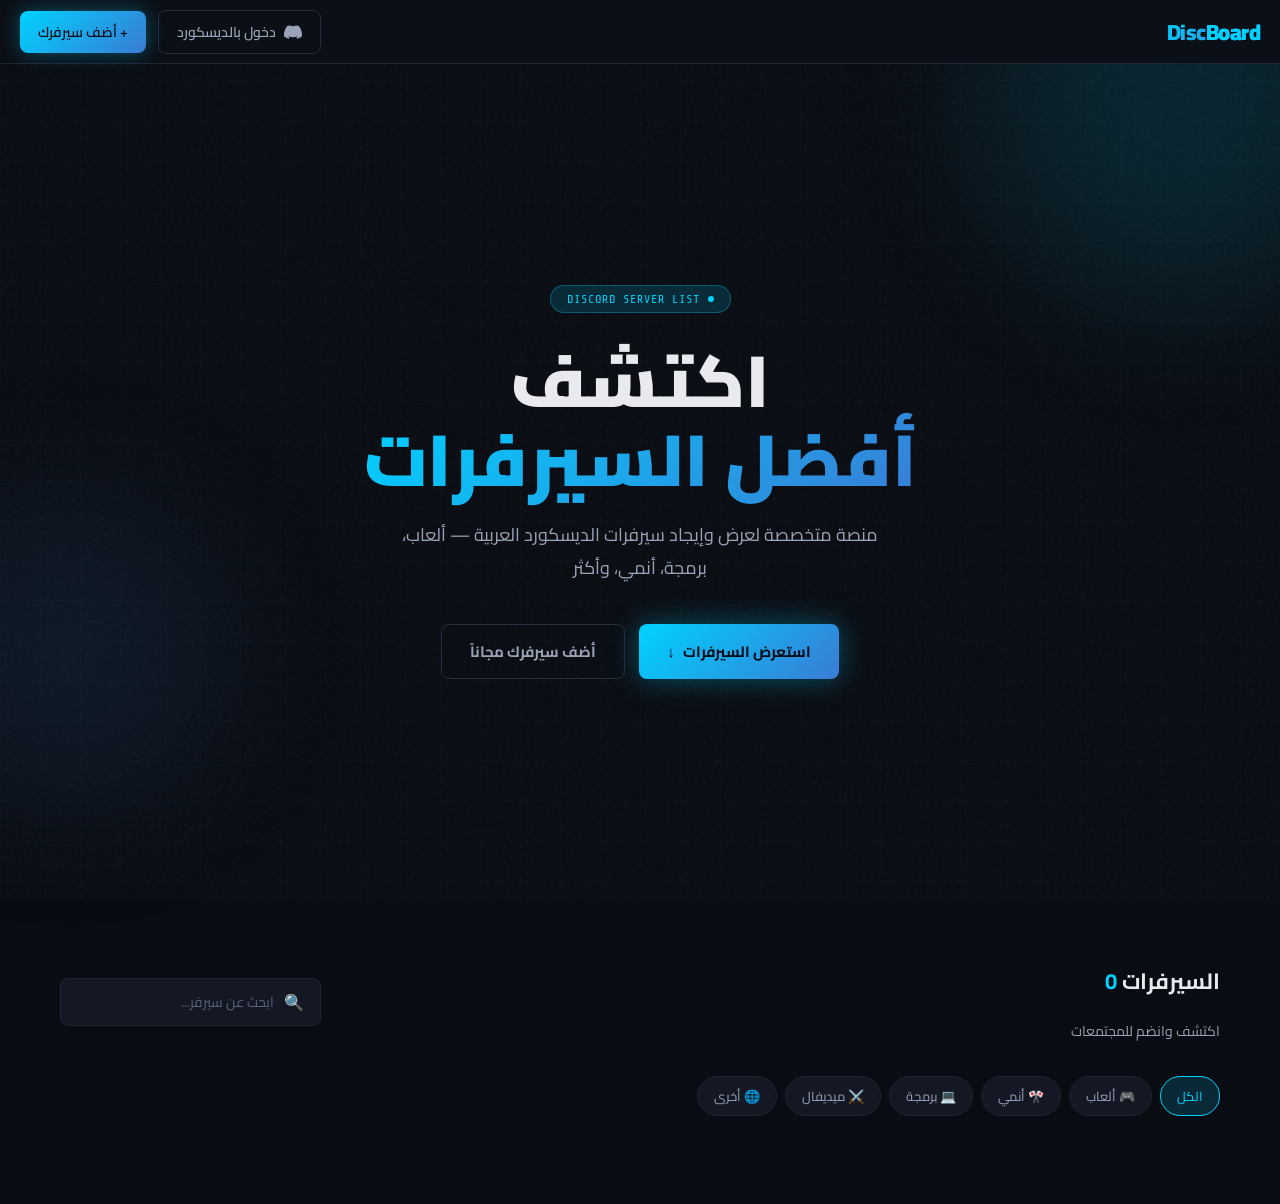
==== index.html @ 9f06c588 "Create index.html" ====
<!DOCTYPE html>
<html lang="ar" dir="rtl">
<head>
<meta charset="UTF-8"/>
<meta name="viewport" content="width=device-width, initial-scale=1.0"/>
<title>DiscBoard — اكتشف سيرفرات الديسكورد</title>
<link rel="stylesheet" href="style.css"/>
</head>
<body>

<div class="noise-overlay"></div>
<div class="grid-bg"></div>
<div class="glow-blob glow-blob-1"></div>
<div class="glow-blob glow-blob-2"></div>

<!-- ── Navbar ── -->
<nav class="navbar">
  <a href="index.html" class="navbar-brand">
    <div class="navbar-logo">Disc<span>Board</span></div>
  </a>
  <div class="navbar-right nav-desktop">
    <div id="user-block" class="hidden"></div>
    <button id="login-btn" class="nav-btn nav-btn-ghost" onclick="handleLogin()">
      <svg width="18" height="18" viewBox="0 0 24 24" fill="currentColor"><path d="M20.317 4.492c-1.53-.69-3.17-1.2-4.885-1.49a.075.075 0 0 0-.079.036c-.21.369-.444.85-.608 1.23a18.566 18.566 0 0 0-5.487 0 12.36 12.36 0 0 0-.617-1.23A.077.077 0 0 0 8.562 3c-1.714.29-3.354.8-4.885 1.491a.07.07 0 0 0-.032.027C.533 9.093-.32 13.555.099 17.961a.08.08 0 0 0 .031.055 20.03 20.03 0 0 0 5.993 2.98.078.078 0 0 0 .084-.026c.462-.62.874-1.275 1.226-1.963.021-.04.001-.088-.041-.104a13.201 13.201 0 0 1-1.872-.878.075.075 0 0 1-.008-.125c.126-.093.252-.19.372-.287a.075.075 0 0 1 .078-.01c3.927 1.764 8.18 1.764 12.061 0a.075.075 0 0 1 .079.009c.12.098.245.195.372.288a.075.075 0 0 1-.006.125c-.598.344-1.22.635-1.873.877a.075.075 0 0 0-.041.105c.36.687.772 1.341 1.225 1.962a.077.077 0 0 0 .084.028 19.963 19.963 0 0 0 6.002-2.981.076.076 0 0 0 .032-.054c.5-5.094-.838-9.52-3.549-13.442a.06.06 0 0 0-.031-.028z"/></svg>
      دخول بالديسكورد
    </button>
    <a id="add-server-btn" href="add-server.html" class="nav-btn nav-btn-primary hidden">
      + أضف سيرفرك
    </a>
  </div>
  <!-- Mobile hamburger -->
  <div class="flex gap-2 nav-mobile-actions" style="display:none;align-items:center;gap:8px">
    <div id="user-block-m" class="hidden"></div>
    <button id="login-btn-m" class="nav-btn nav-btn-ghost btn-sm hidden" onclick="handleLogin()" style="display:flex">
      دخول
    </button>
    <a id="add-btn-m" href="add-server.html" class="nav-btn nav-btn-primary btn-sm hidden">+</a>
  </div>
</nav>

<!-- ── Hero ── -->
<div class="main-content">
  <section class="hero">
    <div class="hero-tag">
      <div class="hero-dot"></div>
      <span class="font-mono">DISCORD SERVER LIST</span>
    </div>
    <h1 class="hero-title">
      اكتشف<br/>
      <span class="highlight">أفضل السيرفرات</span>
    </h1>
    <p class="hero-subtitle">
      منصة متخصصة لعرض وإيجاد سيرفرات الديسكورد العربية —
      ألعاب، برمجة، أنمي، وأكثر
    </p>
    <div class="hero-actions">
      <a href="#servers" class="btn btn-cyber">
        استعرض السيرفرات
        <span>↓</span>
      </a>
      <button class="btn btn-outline" onclick="handleLogin()">
        أضف سيرفرك مجاناً
      </button>
    </div>
  </section>

  <!-- ── Servers Section ── -->
  <section class="section" id="servers">
    <div class="section-header">
      <div>
        <h2 class="section-title">السيرفرات <span id="server-count">0</span></h2>
        <p class="text-muted mt-4" style="font-size:14px">اكتشف وانضم للمجتمعات</p>
      </div>
      <div class="search-bar">
        <span class="search-icon">🔍</span>
        <input type="text" id="search-input" placeholder="ابحث عن سيرفر..."/>
      </div>
    </div>

    <!-- Filter tabs -->
    <div class="filter-tabs">
      <button class="filter-tab active" data-cat="all">الكل</button>
      <button class="filter-tab" data-cat="Gaming">🎮 ألعاب</button>
      <button class="filter-tab" data-cat="Anime">🎌 أنمي</button>
      <button class="filter-tab" data-cat="Dev">💻 برمجة</button>
      <button class="filter-tab" data-cat="Medieval">⚔️ ميديفال</button>
      <button class="filter-tab" data-cat="Other">🌐 أخرى</button>
    </div>

    <!-- Cards grid -->
    <div id="servers-grid" class="cards-grid">
      <!-- loaded by script.js -->
    </div>
  </section>
</div>

<!-- Toast -->
<div id="toast-container"></div>

<!-- Mobile bottom bar (simple) -->
<div class="bottom-nav">
  <div class="bottom-nav-items">
    <a href="index.html" class="bottom-nav-item active">
      <span class="icon">🏠</span>
      <span>الرئيسية</span>
    </a>
    <a href="add-server.html" class="bottom-nav-item">
      <span class="icon">➕</span>
      <span>أضف</span>
    </a>
    <button class="bottom-nav-item" onclick="handleLogin()">
      <span class="icon">👤</span>
      <span>دخول</span>
    </button>
  </div>
</div>

<!-- Mobile nav fix -->
<style>
@media (max-width: 768px) {
  .nav-desktop { display: none !important; }
  .nav-mobile-actions { display: flex !important; }
}
</style>

<script type="module" src="script.js"></script>
</body>
</html>
---- style.css ----
/* ============================================================
   style.css — DiscBoard Cyber-Glow Theme
   Fonts: Cairo (Arabic) + Share Tech Mono (numbers/labels)
   Responsive: Mobile-first with desktop breakpoint at 768px
   ============================================================ */

@import url('https://fonts.googleapis.com/css2?family=Cairo:wght@300;400;600;700;900&family=Share+Tech+Mono&display=swap');

/* ── Variables ── */
:root {
  --bg:         #090c12;
  --bg2:        #0d1017;
  --surface:    #111520;
  --card:       #141824;
  --card2:      #181d2c;
  --border:     #1e2535;
  --border2:    #252d42;

  --cyan:       #00d2ff;
  --cyan-dim:   rgba(0, 210, 255, 0.15);
  --cyan-glow:  rgba(0, 210, 255, 0.35);
  --blue:       #3a7bd5;
  --blue-dim:   rgba(58, 123, 213, 0.15);
  --purple:     #7b5ea7;
  --green:      #00e676;
  --amber:      #ffab40;
  --red:        #ff5252;

  --text:       #e8eaf0;
  --text2:      #9aa3b8;
  --text3:      #596278;

  --sidebar-w:  240px;
  --navbar-h:   64px;
  --radius:     12px;
  --radius-sm:  8px;
  --transition: 0.22s cubic-bezier(0.4, 0, 0.2, 1);
}

/* ── Reset ── */
*, *::before, *::after { box-sizing: border-box; margin: 0; padding: 0; }
html { scroll-behavior: smooth; }

body {
  font-family: 'Cairo', sans-serif;
  background: var(--bg);
  color: var(--text);
  min-height: 100vh;
  overflow-x: hidden;
}

a { color: inherit; text-decoration: none; }
img { max-width: 100%; display: block; }
button { font-family: 'Cairo', sans-serif; cursor: pointer; }
input, textarea, select { font-family: 'Cairo', sans-serif; }

/* ── Scrollbar ── */
::-webkit-scrollbar { width: 5px; height: 5px; }
::-webkit-scrollbar-track { background: var(--bg2); }
::-webkit-scrollbar-thumb { background: var(--border2); border-radius: 3px; }
::-webkit-scrollbar-thumb:hover { background: var(--cyan); }

/* ── Noise overlay ── */
.noise-overlay {
  position: fixed; inset: 0; pointer-events: none; z-index: 0;
  background-image: url("data:image/svg+xml,%3Csvg viewBox='0 0 256 256' xmlns='http://www.w3.org/2000/svg'%3E%3Cfilter id='noise'%3E%3CfeTurbulence type='fractalNoise' baseFrequency='0.9' numOctaves='4' stitchTiles='stitch'/%3E%3C/filter%3E%3Crect width='100%25' height='100%25' filter='url(%23noise)' opacity='0.03'/%3E%3C/svg%3E");
}

/* ── Grid lines bg (desktop only) ── */
.grid-bg {
  position: fixed; inset: 0; pointer-events: none; z-index: 0;
  background-image:
    linear-gradient(rgba(0,210,255,0.02) 1px, transparent 1px),
    linear-gradient(90deg, rgba(0,210,255,0.02) 1px, transparent 1px);
  background-size: 40px 40px;
}

/* ── Glow blob ── */
.glow-blob {
  position: fixed; border-radius: 50%; filter: blur(80px);
  pointer-events: none; z-index: 0; opacity: 0.12;
}
.glow-blob-1 { width: 400px; height: 400px; background: var(--cyan); top: -100px; right: -100px; }
.glow-blob-2 { width: 300px; height: 300px; background: var(--blue); bottom: 100px; left: -80px; }

/* ══════════════════════════════════════════
   NAVBAR
══════════════════════════════════════════ */
.navbar {
  position: fixed; top: 0; left: 0; right: 0;
  height: var(--navbar-h);
  background: rgba(13, 16, 23, 0.92);
  backdrop-filter: blur(16px);
  border-bottom: 1px solid var(--border);
  display: flex; align-items: center;
  justify-content: space-between;
  padding: 0 20px;
  z-index: 100;
}

.navbar-brand {
  display: flex; align-items: center; gap: 10px;
}

.navbar-logo {
  font-size: 22px; font-weight: 900;
  letter-spacing: -0.5px;
  background: linear-gradient(135deg, var(--cyan), var(--blue));
  -webkit-background-clip: text; -webkit-text-fill-color: transparent;
  background-clip: text;
}

.navbar-logo span {
  color: var(--cyan); -webkit-text-fill-color: var(--cyan);
}

.navbar-right {
  display: flex; align-items: center; gap: 12px;
}

.nav-btn {
  display: flex; align-items: center; gap: 8px;
  padding: 8px 18px;
  border-radius: var(--radius-sm);
  font-size: 14px; font-weight: 600;
  transition: var(--transition);
  border: none;
}

.nav-btn-primary {
  background: linear-gradient(135deg, var(--cyan), var(--blue));
  color: #0a0c14;
  box-shadow: 0 0 20px var(--cyan-glow);
}
.nav-btn-primary:hover { opacity: 0.88; transform: translateY(-1px); }

.nav-btn-ghost {
  background: transparent;
  border: 1px solid var(--border2);
  color: var(--text2);
}
.nav-btn-ghost:hover { border-color: var(--cyan); color: var(--cyan); }

.nav-mobile-menu {
  display: none;
  background: transparent; border: 1px solid var(--border2);
  color: var(--text2); padding: 8px;
  border-radius: var(--radius-sm);
  transition: var(--transition);
}
.nav-mobile-menu:hover { border-color: var(--cyan); color: var(--cyan); }

/* ── Avatar ── */
.avatar {
  width: 36px; height: 36px; border-radius: 50%;
  border: 2px solid var(--cyan);
  box-shadow: 0 0 10px var(--cyan-dim);
  object-fit: cover;
}

.avatar-placeholder {
  width: 36px; height: 36px; border-radius: 50%;
  background: var(--card2);
  border: 2px solid var(--border2);
  display: flex; align-items: center; justify-content: center;
  font-size: 14px; font-weight: 700; color: var(--cyan);
  font-family: 'Share Tech Mono', monospace;
}

/* ══════════════════════════════════════════
   SIDEBAR (dashboard only)
══════════════════════════════════════════ */
.sidebar {
  position: fixed; top: var(--navbar-h); right: 0;
  width: var(--sidebar-w);
  height: calc(100vh - var(--navbar-h));
  background: rgba(13, 16, 23, 0.96);
  border-left: 1px solid var(--border);
  padding: 24px 0;
  display: flex; flex-direction: column;
  z-index: 90;
  overflow-y: auto;
  transition: transform var(--transition);
}

.sidebar.mobile-hidden { transform: translateX(100%); }

.sidebar-section { padding: 0 16px; margin-bottom: 8px; }

.sidebar-label {
  font-size: 10px; font-weight: 700;
  color: var(--text3); text-transform: uppercase;
  letter-spacing: 2px;
  font-family: 'Share Tech Mono', monospace;
  padding: 0 8px; margin-bottom: 6px;
}

.sidebar-link {
  display: flex; align-items: center; gap: 12px;
  padding: 10px 12px; border-radius: var(--radius-sm);
  color: var(--text2); font-size: 14px; font-weight: 600;
  transition: var(--transition); cursor: pointer;
  border: 1px solid transparent;
}

.sidebar-link:hover {
  background: var(--cyan-dim);
  color: var(--cyan);
  border-color: rgba(0,210,255,0.2);
}

.sidebar-link.active {
  background: var(--cyan-dim);
  color: var(--cyan);
  border-color: rgba(0,210,255,0.3);
  box-shadow: inset 3px 0 0 var(--cyan);
}

.sidebar-icon { font-size: 18px; width: 22px; text-align: center; }

.sidebar-badge {
  margin-right: auto; padding: 2px 8px;
  background: rgba(0,210,255,0.15);
  border: 1px solid rgba(0,210,255,0.3);
  color: var(--cyan); border-radius: 20px;
  font-size: 11px; font-family: 'Share Tech Mono', monospace;
}

.sidebar-divider {
  height: 1px; background: var(--border);
  margin: 12px 16px;
}

/* ══════════════════════════════════════════
   MAIN CONTENT
══════════════════════════════════════════ */
.main-content {
  padding-top: var(--navbar-h);
}

/* Dashboard layout */
.dashboard-layout {
  margin-right: var(--sidebar-w);
  padding: 32px 28px;
  min-height: calc(100vh - var(--navbar-h));
}

/* ══════════════════════════════════════════
   HERO (index.html)
══════════════════════════════════════════ */
.hero {
  min-height: calc(100vh - var(--navbar-h));
  display: flex; flex-direction: column;
  align-items: center; justify-content: center;
  text-align: center;
  padding: 60px 20px;
  position: relative;
}

.hero-tag {
  display: inline-flex; align-items: center; gap: 8px;
  padding: 6px 16px;
  background: var(--cyan-dim);
  border: 1px solid rgba(0,210,255,0.3);
  border-radius: 20px;
  font-size: 12px; color: var(--cyan);
  font-family: 'Share Tech Mono', monospace;
  letter-spacing: 1px;
  margin-bottom: 28px;
  animation: fadeDown 0.6s ease both;
}

.hero-dot { width: 6px; height: 6px; border-radius: 50%; background: var(--cyan); animation: pulse 2s infinite; }
@keyframes pulse { 0%,100%{opacity:1;} 50%{opacity:0.3;} }

.hero-title {
  font-size: clamp(36px, 7vw, 72px);
  font-weight: 900; line-height: 1.1;
  margin-bottom: 20px;
  animation: fadeDown 0.6s 0.1s ease both;
}

.hero-title .highlight {
  background: linear-gradient(135deg, var(--cyan), var(--blue));
  -webkit-background-clip: text; -webkit-text-fill-color: transparent;
  background-clip: text;
}

.hero-subtitle {
  font-size: clamp(14px, 2.5vw, 18px);
  color: var(--text2); max-width: 520px;
  line-height: 1.8; margin-bottom: 40px;
  animation: fadeDown 0.6s 0.2s ease both;
}

.hero-actions {
  display: flex; flex-wrap: wrap; gap: 14px; justify-content: center;
  animation: fadeDown 0.6s 0.3s ease both;
}

@keyframes fadeDown {
  from { opacity:0; transform: translateY(-14px); }
  to   { opacity:1; transform: translateY(0); }
}

/* ── CTA Button ── */
.btn {
  display: inline-flex; align-items: center; gap: 8px;
  padding: 12px 28px; border-radius: var(--radius-sm);
  font-size: 15px; font-weight: 700;
  transition: var(--transition); border: none;
}

.btn-cyber {
  background: linear-gradient(135deg, var(--cyan), var(--blue));
  color: #080b14;
  box-shadow: 0 0 30px var(--cyan-glow);
}
.btn-cyber:hover { transform: translateY(-2px); box-shadow: 0 0 45px var(--cyan-glow); }
.btn-cyber:active { transform: translateY(0); }

.btn-outline {
  background: transparent;
  border: 1px solid var(--border2);
  color: var(--text2);
}
.btn-outline:hover { border-color: var(--cyan); color: var(--cyan); background: var(--cyan-dim); }

.btn-danger {
  background: rgba(255,82,82,0.1);
  border: 1px solid rgba(255,82,82,0.3);
  color: var(--red);
}
.btn-danger:hover { background: rgba(255,82,82,0.2); }

.btn-sm { padding: 7px 16px; font-size: 13px; }

/* ══════════════════════════════════════════
   SERVER CARDS GRID
══════════════════════════════════════════ */
.section {
  padding: 60px 20px;
  max-width: 1200px; margin: 0 auto;
}

.section-header {
  display: flex; align-items: center; justify-content: space-between;
  margin-bottom: 32px; flex-wrap: wrap; gap: 12px;
}

.section-title {
  font-size: 22px; font-weight: 700;
}

.section-title span { color: var(--cyan); }

/* Filter tabs */
.filter-tabs {
  display: flex; flex-wrap: wrap; gap: 8px;
  margin-bottom: 28px;
}

.filter-tab {
  padding: 7px 16px;
  background: var(--card);
  border: 1px solid var(--border);
  border-radius: 20px;
  font-size: 13px; color: var(--text2);
  cursor: pointer; transition: var(--transition);
}
.filter-tab:hover, .filter-tab.active {
  border-color: var(--cyan); color: var(--cyan);
  background: var(--cyan-dim);
}

/* Search bar */
.search-bar {
  display: flex; align-items: center; gap: 10px;
  background: var(--card);
  border: 1px solid var(--border);
  border-radius: var(--radius-sm);
  padding: 0 16px;
  max-width: 320px;
  transition: var(--transition);
}
.search-bar:focus-within { border-color: var(--cyan); box-shadow: 0 0 0 2px var(--cyan-dim); }
.search-bar input {
  flex: 1; background: transparent;
  border: none; outline: none;
  color: var(--text); font-size: 14px;
  padding: 10px 0;
}
.search-bar input::placeholder { color: var(--text3); }
.search-icon { color: var(--text3); font-size: 16px; }

/* Cards grid */
.cards-grid {
  display: grid;
  grid-template-columns: repeat(auto-fill, minmax(280px, 1fr));
  gap: 20px;
}

.server-card {
  background: var(--card);
  border: 1px solid var(--border);
  border-radius: var(--radius);
  overflow: hidden;
  transition: var(--transition);
  position: relative;
  cursor: pointer;
}

.server-card::before {
  content: '';
  position: absolute; inset: 0;
  border-radius: var(--radius);
  background: linear-gradient(135deg, var(--cyan-dim), transparent);
  opacity: 0; transition: var(--transition);
}

.server-card:hover {
  border-color: var(--cyan);
  transform: translateY(-4px);
  box-shadow: 0 8px 32px rgba(0,0,0,0.4), 0 0 20px var(--cyan-dim);
}
.server-card:hover::before { opacity: 1; }

.card-banner {
  height: 80px;
  background: linear-gradient(135deg, #0d1a2e, #1a0d2e);
  position: relative; overflow: hidden;
}
.card-banner::after {
  content: '';
  position: absolute; inset: 0;
  background: linear-gradient(135deg, rgba(0,210,255,0.1), rgba(123,94,167,0.1));
}

.card-icon {
  position: absolute; bottom: -20px; right: 20px;
  width: 52px; height: 52px; border-radius: 14px;
  border: 3px solid var(--card);
  background: var(--card2);
  display: flex; align-items: center; justify-content: center;
  font-size: 22px; z-index: 1;
  overflow: hidden;
}
.card-icon img { width: 100%; height: 100%; object-fit: cover; border-radius: 11px; }

.card-body { padding: 28px 16px 16px; }

.card-top {
  display: flex; align-items: flex-start;
  justify-content: space-between; margin-bottom: 8px;
}

.card-name {
  font-size: 16px; font-weight: 700; line-height: 1.3;
}

.card-category {
  padding: 3px 10px;
  border-radius: 20px; font-size: 11px;
  font-family: 'Share Tech Mono', monospace;
  white-space: nowrap;
}
.cat-gaming  { background: rgba(0,230,118,0.12); color: var(--green); border: 1px solid rgba(0,230,118,0.25); }
.cat-anime   { background: rgba(255,171,64,0.12); color: var(--amber); border: 1px solid rgba(255,171,64,0.25); }
.cat-dev     { background: rgba(0,210,255,0.12);  color: var(--cyan);  border: 1px solid rgba(0,210,255,0.25); }
.cat-other   { background: rgba(123,94,167,0.12); color: #b39ddb;      border: 1px solid rgba(123,94,167,0.25); }
.cat-medieval{ background: rgba(255,171,64,0.12); color: var(--amber); border: 1px solid rgba(255,171,64,0.25); }

.card-desc {
  font-size: 13px; color: var(--text2); line-height: 1.6;
  margin-bottom: 16px; display: -webkit-box;
  -webkit-line-clamp: 2; -webkit-box-orient: vertical; overflow: hidden;
}

.card-footer {
  display: flex; align-items: center; justify-content: space-between;
  padding-top: 12px; border-top: 1px solid var(--border);
}

.card-members {
  font-size: 12px; color: var(--text3);
  font-family: 'Share Tech Mono', monospace;
  display: flex; align-items: center; gap: 5px;
}
.members-dot { width: 6px; height: 6px; border-radius: 50%; background: var(--green); }

.card-join {
  display: flex; align-items: center; gap: 6px;
  padding: 6px 14px; border-radius: 6px;
  font-size: 12px; font-weight: 700;
  background: var(--cyan-dim);
  border: 1px solid rgba(0,210,255,0.3);
  color: var(--cyan);
  transition: var(--transition);
}
.card-join:hover { background: var(--cyan); color: #080b14; }

/* ══════════════════════════════════════════
   STAT CARDS
══════════════════════════════════════════ */
.stats-grid {
  display: grid;
  grid-template-columns: repeat(auto-fit, minmax(200px, 1fr));
  gap: 16px; margin-bottom: 28px;
}

.stat-card {
  background: var(--card);
  border: 1px solid var(--border);
  border-radius: var(--radius);
  padding: 22px 22px;
  position: relative; overflow: hidden;
  transition: var(--transition);
}
.stat-card:hover { border-color: var(--border2); transform: translateY(-2px); }

.stat-card::after {
  content: '';
  position: absolute; top: 0; left: 0; right: 0;
  height: 2px;
  background: linear-gradient(90deg, var(--cyan), var(--blue));
}

.stat-icon {
  font-size: 28px; margin-bottom: 12px;
  display: flex; align-items: center; justify-content: center;
  width: 52px; height: 52px;
  background: var(--cyan-dim);
  border-radius: var(--radius-sm);
  border: 1px solid rgba(0,210,255,0.2);
}

.stat-value {
  font-size: 32px; font-weight: 900;
  color: var(--cyan);
  font-family: 'Share Tech Mono', monospace;
  line-height: 1;
}

.stat-label {
  font-size: 13px; color: var(--text2); margin-top: 6px;
}

.stat-sub {
  font-size: 11px; color: var(--text3); margin-top: 4px;
  font-family: 'Share Tech Mono', monospace;
}

/* ══════════════════════════════════════════
   TABLE
══════════════════════════════════════════ */
.panel {
  background: var(--card);
  border: 1px solid var(--border);
  border-radius: var(--radius);
  overflow: hidden;
  margin-bottom: 24px;
}

.panel-header {
  display: flex; align-items: center; justify-content: space-between;
  padding: 18px 22px;
  border-bottom: 1px solid var(--border);
}

.panel-title {
  font-size: 15px; font-weight: 700;
}

.table-wrap { overflow-x: auto; }

table { width: 100%; border-collapse: collapse; }

thead th {
  text-align: right;
  padding: 12px 18px;
  font-size: 11px; color: var(--text3);
  font-family: 'Share Tech Mono', monospace;
  text-transform: uppercase; letter-spacing: 1px;
  background: var(--card2);
  border-bottom: 1px solid var(--border);
  white-space: nowrap;
}

tbody td {
  padding: 14px 18px;
  font-size: 14px;
  border-bottom: 1px solid rgba(30,37,53,0.7);
  vertical-align: middle;
}
tbody tr:last-child td { border-bottom: none; }
tbody tr:hover td { background: rgba(0,210,255,0.03); }

.td-server {
  display: flex; align-items: center; gap: 12px;
}
.td-icon {
  width: 36px; height: 36px; border-radius: 10px;
  background: var(--card2);
  border: 1px solid var(--border2);
  display: flex; align-items: center; justify-content: center;
  font-size: 16px; flex-shrink: 0; overflow: hidden;
}
.td-icon img { width: 100%; height: 100%; object-fit: cover; border-radius: 9px; }
.td-name { font-weight: 700; }
.td-sub { font-size: 12px; color: var(--text3); margin-top: 2px; }

.badge {
  display: inline-block; padding: 3px 10px;
  border-radius: 20px; font-size: 11px;
  font-family: 'Share Tech Mono', monospace;
}

.td-actions { display: flex; gap: 8px; }

/* ══════════════════════════════════════════
   FORM
══════════════════════════════════════════ */
.form-container {
  max-width: 680px; margin: 0 auto;
  padding: 80px 20px 60px;
}

.form-header { text-align: center; margin-bottom: 40px; }
.form-title { font-size: 28px; font-weight: 900; margin-bottom: 10px; }
.form-subtitle { color: var(--text2); font-size: 15px; line-height: 1.7; }

.form-card {
  background: var(--card);
  border: 1px solid var(--border);
  border-radius: var(--radius);
  padding: 36px;
}

.form-group { margin-bottom: 22px; }

.form-label {
  display: block; font-size: 14px; font-weight: 600;
  margin-bottom: 8px; color: var(--text);
}
.form-label .required { color: var(--red); margin-right: 4px; }

.form-input {
  width: 100%; padding: 12px 16px;
  background: var(--surface);
  border: 1px solid var(--border);
  border-radius: var(--radius-sm);
  color: var(--text); font-size: 14px;
  outline: none; transition: var(--transition);
  appearance: none;
}
.form-input::placeholder { color: var(--text3); }
.form-input:focus {
  border-color: var(--cyan);
  box-shadow: 0 0 0 3px var(--cyan-dim);
}

textarea.form-input {
  resize: vertical; min-height: 110px;
}

select.form-input {
  background-image: url("data:image/svg+xml,%3Csvg xmlns='http://www.w3.org/2000/svg' width='16' height='16' fill='%239aa3b8' viewBox='0 0 16 16'%3E%3Cpath d='M7.247 11.14L2.451 5.658C1.885 5.013 2.345 4 3.204 4h9.592a1 1 0 0 1 .753 1.659l-4.796 5.48a1 1 0 0 1-1.506 0z'/%3E%3C/svg%3E");
  background-repeat: no-repeat;
  background-position: left 12px center;
  padding-left: 36px;
}

.form-hint { font-size: 12px; color: var(--text3); margin-top: 6px; }

.form-error { font-size: 12px; color: var(--red); margin-top: 6px; display: none; }
.form-error.show { display: block; }

.form-submit { width: 100%; padding: 14px; font-size: 16px; font-weight: 700; }

/* ── Image upload ── */
.upload-zone {
  border: 2px dashed var(--border2);
  border-radius: var(--radius-sm);
  padding: 32px;
  text-align: center;
  cursor: pointer; transition: var(--transition);
  background: var(--surface);
}
.upload-zone:hover { border-color: var(--cyan); background: var(--cyan-dim); }
.upload-zone.dragover { border-color: var(--cyan); background: var(--cyan-dim); }
.upload-icon { font-size: 32px; margin-bottom: 8px; }
.upload-text { font-size: 14px; color: var(--text2); }
.upload-sub { font-size: 12px; color: var(--text3); margin-top: 4px; }

/* ══════════════════════════════════════════
   TICKETS
══════════════════════════════════════════ */
.ticket-list { padding: 12px; display: flex; flex-direction: column; gap: 10px; }

.ticket-item {
  display: flex; align-items: flex-start; gap: 14px;
  padding: 14px 16px;
  background: var(--card2);
  border: 1px solid var(--border);
  border-radius: var(--radius-sm);
  transition: var(--transition);
}
.ticket-item:hover { border-color: var(--border2); }

.ticket-status {
  width: 8px; height: 8px; border-radius: 50%;
  margin-top: 6px; flex-shrink: 0;
}
.ticket-status.open   { background: var(--green); box-shadow: 0 0 6px var(--green); }
.ticket-status.closed { background: var(--text3); }
.ticket-status.pending{ background: var(--amber); box-shadow: 0 0 6px var(--amber); }

.ticket-body { flex: 1; }
.ticket-title { font-size: 14px; font-weight: 600; margin-bottom: 4px; }
.ticket-meta  { font-size: 12px; color: var(--text3); font-family: 'Share Tech Mono', monospace; }

/* ══════════════════════════════════════════
   MOBILE BOTTOM NAV (dashboard)
══════════════════════════════════════════ */
.bottom-nav {
  display: none;
  position: fixed; bottom: 0; left: 0; right: 0;
  background: rgba(13,16,23,0.97);
  border-top: 1px solid var(--border);
  padding: 10px 0 calc(10px + env(safe-area-inset-bottom));
  z-index: 100;
}

.bottom-nav-items {
  display: flex; justify-content: space-around;
}

.bottom-nav-item {
  display: flex; flex-direction: column; align-items: center; gap: 4px;
  padding: 4px 12px;
  color: var(--text3); font-size: 10px;
  cursor: pointer; transition: var(--transition);
  border: none; background: transparent;
}
.bottom-nav-item.active { color: var(--cyan); }
.bottom-nav-item .icon  { font-size: 22px; }

/* ══════════════════════════════════════════
   LOADER / EMPTY STATES
══════════════════════════════════════════ */
.loader-grid {
  display: grid;
  grid-template-columns: repeat(auto-fill, minmax(280px, 1fr));
  gap: 20px;
}

.skeleton {
  background: var(--card);
  border: 1px solid var(--border);
  border-radius: var(--radius);
  overflow: hidden;
}
.skeleton-banner {
  height: 80px;
  background: linear-gradient(90deg, var(--card2) 25%, var(--border) 50%, var(--card2) 75%);
  background-size: 200% 100%;
  animation: shimmer 1.5s infinite linear;
}
.skeleton-body { padding: 24px 16px; }
.skeleton-line {
  height: 14px; border-radius: 4px;
  background: linear-gradient(90deg, var(--card2) 25%, var(--border) 50%, var(--card2) 75%);
  background-size: 200% 100%;
  animation: shimmer 1.5s infinite linear;
  margin-bottom: 10px;
}
.skeleton-line.short { width: 60%; }

@keyframes shimmer {
  from { background-position: 200% 0; }
  to   { background-position: -200% 0; }
}

.empty-state {
  text-align: center; padding: 80px 20px; color: var(--text2);
}
.empty-icon { font-size: 56px; margin-bottom: 16px; opacity: 0.4; }
.empty-title { font-size: 18px; font-weight: 700; margin-bottom: 8px; }
.empty-sub { font-size: 14px; color: var(--text3); }

/* ══════════════════════════════════════════
   TOAST
══════════════════════════════════════════ */
#toast-container {
  position: fixed; bottom: 28px; left: 50%;
  transform: translateX(-50%);
  z-index: 999; display: flex; flex-direction: column; gap: 8px;
  align-items: center;
}

.toast {
  padding: 12px 22px;
  border-radius: var(--radius-sm);
  font-size: 14px; font-weight: 600;
  animation: toastIn 0.3s ease;
  white-space: nowrap;
  box-shadow: 0 4px 20px rgba(0,0,0,0.4);
}
.toast.success { background: rgba(0,230,118,0.15); border: 1px solid rgba(0,230,118,0.3); color: var(--green); }
.toast.error   { background: rgba(255,82,82,0.15);  border: 1px solid rgba(255,82,82,0.3);  color: var(--red);   }
.toast.info    { background: var(--cyan-dim);         border: 1px solid rgba(0,210,255,0.3); color: var(--cyan);  }

@keyframes toastIn {
  from { opacity:0; transform: translateY(12px); }
  to   { opacity:1; transform: translateY(0); }
}

/* ══════════════════════════════════════════
   RESPONSIVE — MOBILE
══════════════════════════════════════════ */
@media (max-width: 768px) {
  :root { --navbar-h: 56px; }

  .navbar { padding: 0 16px; }
  .navbar-logo { font-size: 18px; }

  /* Hide desktop nav buttons, show hamburger */
  .nav-desktop { display: none; }
  .nav-mobile-menu { display: flex; }

  /* Sidebar becomes overlay on mobile */
  .sidebar {
    transform: translateX(100%);
    width: 260px;
    box-shadow: -4px 0 30px rgba(0,0,0,0.5);
  }
  .sidebar.open { transform: translateX(0); }

  /* Sidebar overlay */
  .sidebar-overlay {
    display: none;
    position: fixed; inset: 0;
    background: rgba(0,0,0,0.6);
    z-index: 80;
    backdrop-filter: blur(4px);
  }
  .sidebar-overlay.show { display: block; }

  /* Dashboard layout — full width */
  .dashboard-layout {
    margin-right: 0;
    padding: 20px 16px 80px; /* bottom padding for bottom-nav */
  }

  /* Bottom nav visible */
  .bottom-nav { display: block; }

  /* Cards */
  .cards-grid { grid-template-columns: 1fr; }
  .stats-grid { grid-template-columns: repeat(2, 1fr); }

  .hero { padding: 40px 16px; }
  .hero-actions { flex-direction: column; align-items: center; }
  .btn { width: 100%; max-width: 280px; justify-content: center; }

  .section { padding: 40px 16px; }
  .section-header { flex-direction: column; align-items: flex-start; gap: 14px; }
  .search-bar { max-width: 100%; width: 100%; }

  .form-container { padding: 70px 16px 40px; }
  .form-card { padding: 24px 18px; }

  /* Table horizontal scroll */
  .table-wrap { overflow-x: auto; -webkit-overflow-scrolling: touch; }

  /* hide grid bg on mobile */
  .grid-bg { display: none; }

  /* Toast */
  #toast-container { bottom: 80px; width: calc(100% - 32px); }
  .toast { width: 100%; text-align: center; white-space: normal; }
}

@media (max-width: 480px) {
  .stats-grid { grid-template-columns: 1fr; }
  .stat-card { padding: 18px 16px; }
  .stat-value { font-size: 26px; }
}

/* ══════════════════════════════════════════
   MISC UTILITIES
══════════════════════════════════════════ */
.flex { display: flex; }
.items-center { align-items: center; }
.gap-2 { gap: 8px; }
.gap-3 { gap: 12px; }
.mr-auto { margin-right: auto; }
.ml-auto { margin-left: auto; }
.text-cyan { color: var(--cyan); }
.text-muted { color: var(--text2); }
.text-xs { font-size: 12px; }
.font-mono { font-family: 'Share Tech Mono', monospace; }
.mb-4 { margin-bottom: 16px; }
.mb-6 { margin-bottom: 24px; }
.mt-4 { margin-top: 16px; }
.w-full { width: 100%; }
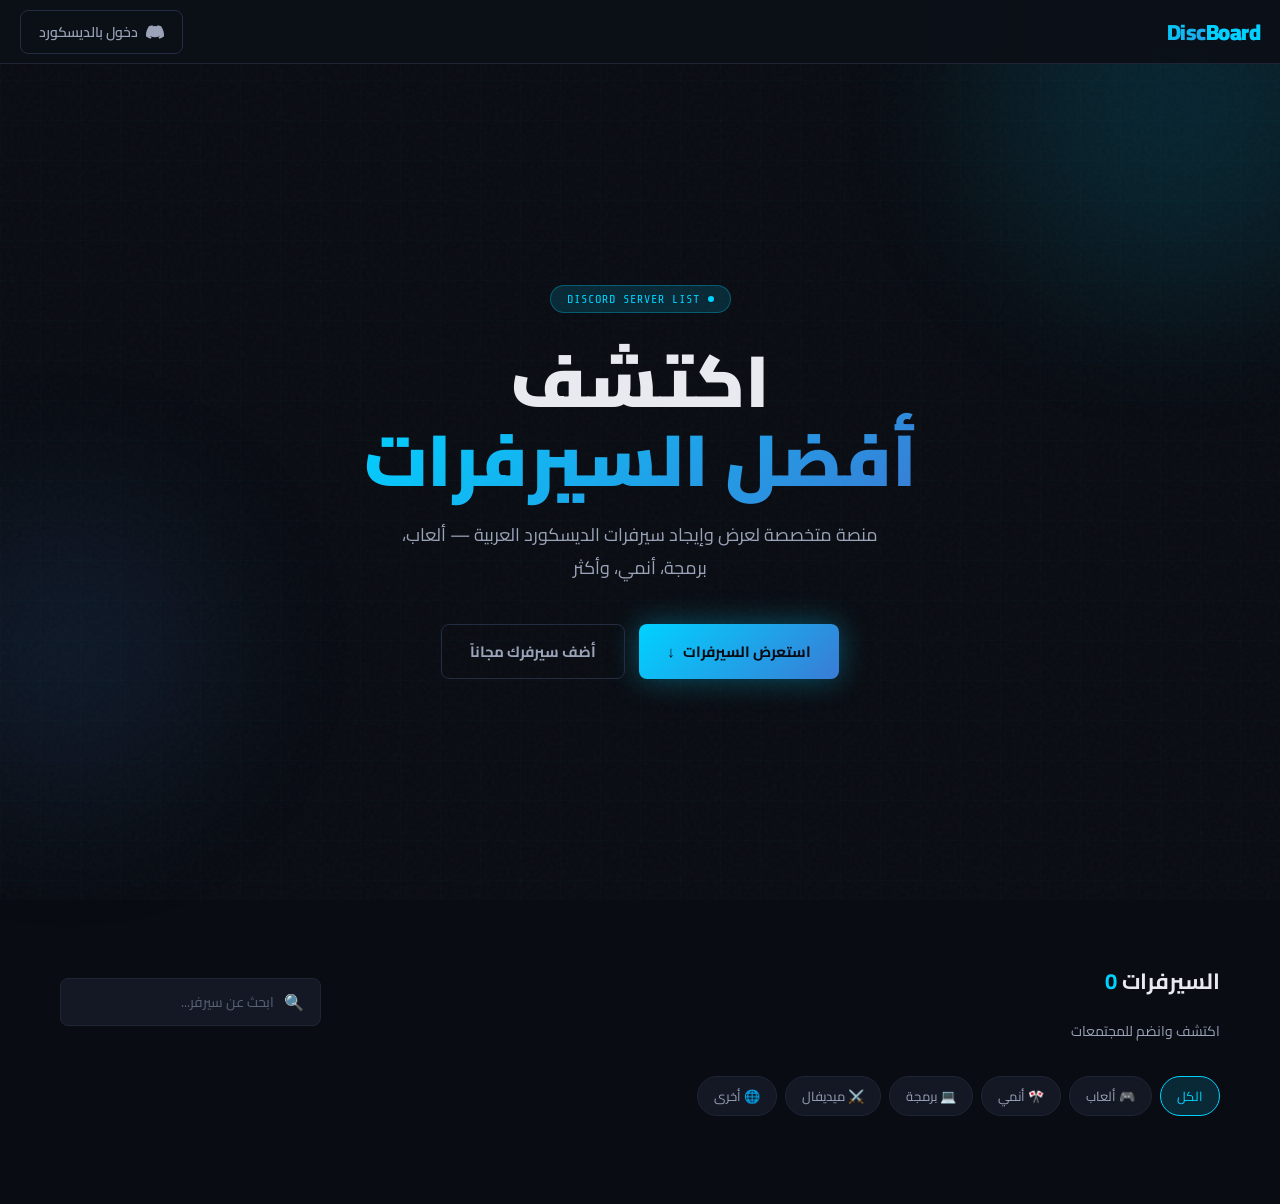
==== commit 16213423: "Update index.html" ====
--- a/index.html
+++ b/index.html
@@ -20,7 +20,7 @@
   </a>
   <div class="navbar-right nav-desktop">
     <div id="user-block" class="hidden"></div>
-    <button id="login-btn" class="nav-btn nav-btn-ghost" onclick="handleLogin()">
+    <button id="login-btn" class="nav-btn nav-btn-ghost" onclick="window.handleLogin()">
       <svg width="18" height="18" viewBox="0 0 24 24" fill="currentColor"><path d="M20.317 4.492c-1.53-.69-3.17-1.2-4.885-1.49a.075.075 0 0 0-.079.036c-.21.369-.444.85-.608 1.23a18.566 18.566 0 0 0-5.487 0 12.36 12.36 0 0 0-.617-1.23A.077.077 0 0 0 8.562 3c-1.714.29-3.354.8-4.885 1.491a.07.07 0 0 0-.032.027C.533 9.093-.32 13.555.099 17.961a.08.08 0 0 0 .031.055 20.03 20.03 0 0 0 5.993 2.98.078.078 0 0 0 .084-.026c.462-.62.874-1.275 1.226-1.963.021-.04.001-.088-.041-.104a13.201 13.201 0 0 1-1.872-.878.075.075 0 0 1-.008-.125c.126-.093.252-.19.372-.287a.075.075 0 0 1 .078-.01c3.927 1.764 8.18 1.764 12.061 0a.075.075 0 0 1 .079.009c.12.098.245.195.372.288a.075.075 0 0 1-.006.125c-.598.344-1.22.635-1.873.877a.075.075 0 0 0-.041.105c.36.687.772 1.341 1.225 1.962a.077.077 0 0 0 .084.028 19.963 19.963 0 0 0 6.002-2.981.076.076 0 0 0 .032-.054c.5-5.094-.838-9.52-3.549-13.442a.06.06 0 0 0-.031-.028z"/></svg>
       دخول بالديسكورد
     </button>
@@ -31,7 +31,7 @@
   <!-- Mobile hamburger -->
   <div class="flex gap-2 nav-mobile-actions" style="display:none;align-items:center;gap:8px">
     <div id="user-block-m" class="hidden"></div>
-    <button id="login-btn-m" class="nav-btn nav-btn-ghost btn-sm hidden" onclick="handleLogin()" style="display:flex">
+    <button id="login-btn-m" class="nav-btn nav-btn-ghost btn-sm hidden" onclick="window.handleLogin()" style="display:flex">
       دخول
     </button>
     <a id="add-btn-m" href="add-server.html" class="nav-btn nav-btn-primary btn-sm hidden">+</a>
@@ -58,7 +58,7 @@
         استعرض السيرفرات
         <span>↓</span>
       </a>
-      <button class="btn btn-outline" onclick="handleLogin()">
+      <button class="btn btn-outline" onclick="window.handleLogin()">
         أضف سيرفرك مجاناً
       </button>
     </div>
@@ -97,7 +97,7 @@
 <!-- Toast -->
 <div id="toast-container"></div>
 
-<!-- Mobile bottom bar (simple) -->
+<!-- Mobile bottom bar -->
 <div class="bottom-nav">
   <div class="bottom-nav-items">
     <a href="index.html" class="bottom-nav-item active">
@@ -108,10 +108,45 @@
       <span class="icon">➕</span>
       <span>أضف</span>
     </a>
-    <button class="bottom-nav-item" onclick="handleLogin()">
+    <button class="bottom-nav-item" onclick="window.handleLogin()">
       <span class="icon">👤</span>
       <span>دخول</span>
     </button>
+  </div>
+</div>
+
+<!-- ══════════════════════════════════════════
+     Modal تأكيد الحذف
+     ✅ مخفي افتراضياً بكلاس hidden
+     يظهر فقط عند استدعاء openDeleteModal()
+══════════════════════════════════════════ -->
+<div id="modal-overlay" class="hidden" style="
+  position: fixed; inset: 0;
+  background: rgba(0,0,0,0.65);
+  backdrop-filter: blur(4px);
+  z-index: 999;
+" onclick="window.closeModal()"></div>
+
+<div id="delete-modal" class="panel hidden" style="
+  position: fixed;
+  top: 50%; left: 50%;
+  transform: translate(-50%, -50%);
+  z-index: 1000;
+  width: 90%; max-width: 400px;
+  padding: 0;
+">
+  <div class="panel-header">
+    <h3 class="panel-title">⚠️ تأكيد الحذف</h3>
+  </div>
+  <div style="padding: 24px; text-align: center;">
+    <p class="text-muted" style="line-height: 1.8; margin-bottom: 8px;">
+      هل أنت متأكد من رغبتك في حذف هذا السيرفر؟
+    </p>
+    <p style="font-size: 12px; color: var(--red);">لا يمكن التراجع عن هذا الإجراء.</p>
+    <div class="flex gap-3 mt-4" style="justify-content: center; margin-top: 20px;">
+      <button class="btn btn-danger btn-sm" onclick="window.confirmDelete()">🗑️ حذف نهائي</button>
+      <button class="btn btn-outline btn-sm" onclick="window.closeModal()">إلغاء</button>
+    </div>
   </div>
 </div>
 
@@ -124,5 +159,16 @@
 </style>
 
 <script type="module" src="script.js"></script>
+
+<!-- 
+  ✅ ملاحظة مهمة لملف script.js:
+  بما أنك تستخدم type="module"، الدوال لا تكون مرئية لـ onclick في HTML.
+  يجب تصدير الدوال للـ window هكذا داخل script.js:
+  
+    window.handleLogin    = handleLogin;
+    window.confirmDelete  = confirmDelete;
+    window.closeModal     = closeModal;
+    window.openDeleteModal = openDeleteModal;
+-->
 </body>
 </html>
--- a/style.css
+++ b/style.css
@@ -169,9 +169,13 @@
 
 /* ══════════════════════════════════════════
    SIDEBAR (dashboard only)
+   ✅ إصلاح: إضافة left: auto لمنع التداخل
 ══════════════════════════════════════════ */
 .sidebar {
-  position: fixed; top: var(--navbar-h); right: 0;
+  position: fixed;
+  top: var(--navbar-h);
+  right: 0;        /* ✅ جهة اليمين للموقع العربي */
+  left: auto;      /* ✅ تأكيد أن اليسار تلقائي */
   width: var(--sidebar-w);
   height: calc(100vh - var(--navbar-h));
   background: rgba(13, 16, 23, 0.96);
@@ -830,11 +834,13 @@
 
   /* Sidebar becomes overlay on mobile */
   .sidebar {
-    transform: translateX(100%);
+    transform: translateX(100%); /* ✅ يختفي لجهة اليمين */
     width: 260px;
     box-shadow: -4px 0 30px rgba(0,0,0,0.5);
   }
-  .sidebar.open { transform: translateX(0); }
+  .sidebar.open {
+    transform: translateX(0); /* ✅ يظهر من اليمين */
+  }
 
   /* Sidebar overlay */
   .sidebar-overlay {
@@ -904,3 +910,11 @@
 .mb-6 { margin-bottom: 24px; }
 .mt-4 { margin-top: 16px; }
 .w-full { width: 100%; }
+
+/* ══════════════════════════════════════════
+   ✅ إخفاء العناصر — يمنع ظهور Modal تلقائياً
+   يجب أن يكون في النهاية ليتغلب على أي display آخر
+══════════════════════════════════════════ */
+.hidden {
+  display: none !important;
+}
